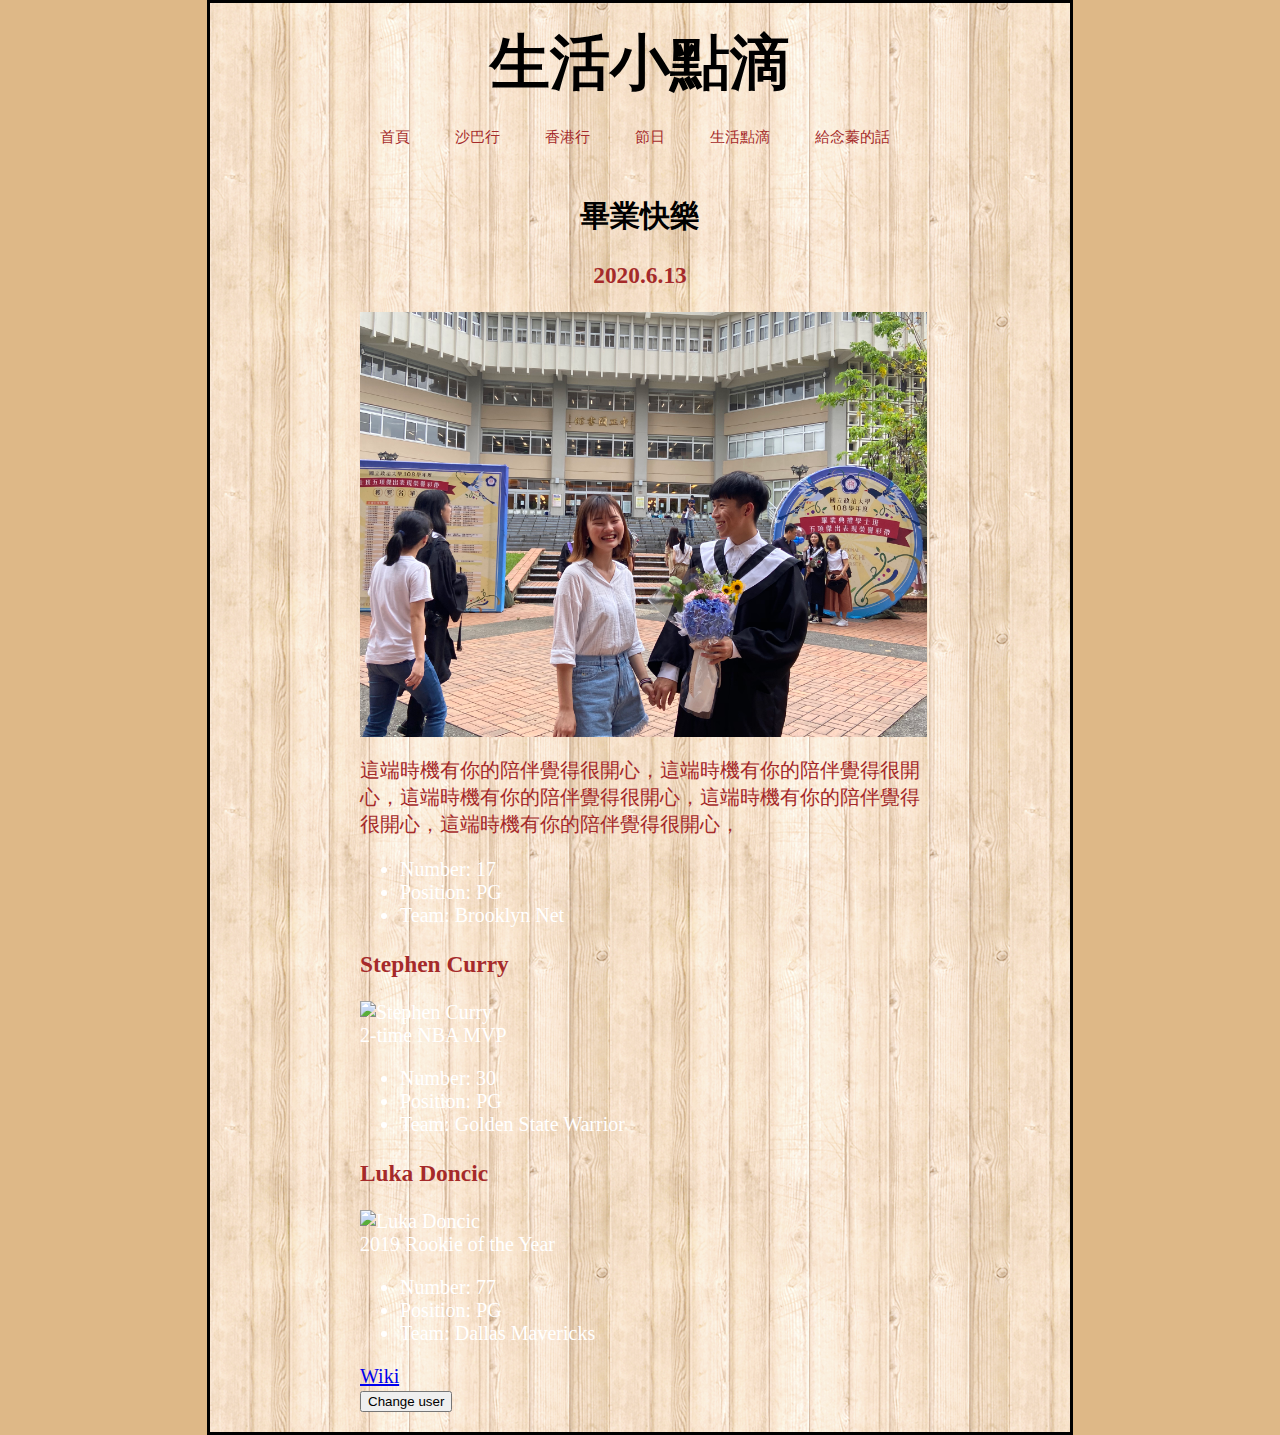
==== 生活點滴.html @ e82975a8 "0813" ====
<!DOCTYPE html>
<html>
  <head>
    <meta charset="utf-8">
    <title>Jane & Kevin</title>
    <link href="styles/style.css" rel="stylesheet" type="text/css">
  </head>
  <body background="images/background.png"> 
    <h1>生活小點滴</h1>
    <div id="myDiv">
        <ul>
            <li><a href="index.html">首頁</a></li>
            <li><a href="沙巴行.html">沙巴行</a></li>
            <li><a href="香港行.html">香港行</a></li>
            <li><a href="節日.html">節日</a></li>
            <li><a href="生活點滴.html">生活點滴</a></li>
            <li><a href="給念蓁的話.html">給念蓁的話</a></li>      
        </ul>
    </div>
    <br>

    <h2 align="center">畢業快樂</h2>
    
    <h3 class="date" align="center">2020.6.13</h3>
      <img src="images/grad.jpg" id='1' alt="Jeremy Lin" align="center"
          width="567"
          hight="330"
          title="library">
      <!-- <figcaption>笑得好開心</figcaption> -->
    
      <p>這端時機有你的陪伴覺得很開心，這端時機有你的陪伴覺得很開心，這端時機有你的陪伴覺得很開心，這端時機有你的陪伴覺得很開心，這端時機有你的陪伴覺得很開心，</p>
      <ul> 
          <li>Number: 17</li>
          <li>Position: PG</li>
          <li>Team: Brooklyn Net</li>
      </ul>

      <!-- <video src="video/lin.mp4" controls width="567" height="330" poster="images/lin_kill_raptor.jpg"></video> -->

    <h3 class="date">Stephen Curry</h3>
      <img src="images/curry.jpg" id='2' alt="Stephen Curry"
          width="567"
          hight="330"
          title="Stephen Curry">
      <figcaption>2-time NBA MVP</figcaption>

      <ul> 
          <li>Number: 30</li>
          <li>Position: PG</li>
          <li>Team: Golden State Warrior</li>
      </ul>

    <h3 class="date">Luka Doncic</h3>
      <img src="images/doncic.jpg" id='3' alt="Luka Doncic"
          width="567"
          hight="330"
          title="Luka Doncic">
      <figcaption>2019 Rookie of the Year</figcaption>

      <ul> 
          <li>Number: 77</li>
          <li>Position: PG</li>
          <li>Team: Dallas Mavericks</li>
      </ul>

    <a href="https://en.wikipedia.org/wiki/Jeremy_Lin">Wiki</a><br>

    <button>Change user</button>
    <script src="scripts/main.js"></script>
  </body>
</html>
---- styles/style.css ----
h1 {
    margin: 0;
    padding: 20px 0; 
    font-size: 60px;
    text-align: center;
    color: black;
    /* text-shadow: 5px 5px 3px rgb(121, 110, 110); */
}

h2 {
    color: black;
}

p {
    color: brown;
}

html {
    font-size: 20px; /* px means 'pixels': the base font size is now 20 pixels high  */
    font-family: 'Source Serif Pro', serif;
    background-color:burlywood;
}

body {
    width: 560px;
    margin: 0 auto;
    /* background-color: #F0F45E; */
    padding: 0 150px 20px 150px;
    border: 3px solid black;
    color: white;
}

.date {
    color:brown;
}

#myDiv ul {
    list-style: none;
    /* border: 1px solid black; */

    width: 580px;
    margin: 0;
    padding: 0;
    overflow: hidden; /* 超過範圍隱藏 */
    white-space: nowrap; /* 不斷行 */
}

#myDiv ul li{display: inline; /* 水平排列 */}
#myDiv ul li a {
    display: inline-block;  /* 水平內顯示為區塊 */
    /* border: 2px solid lightcoral; */
    padding:0 20px;
    color:brown;
    text-decoration:none;
    font-size:15px;
    line-height:21px;
}
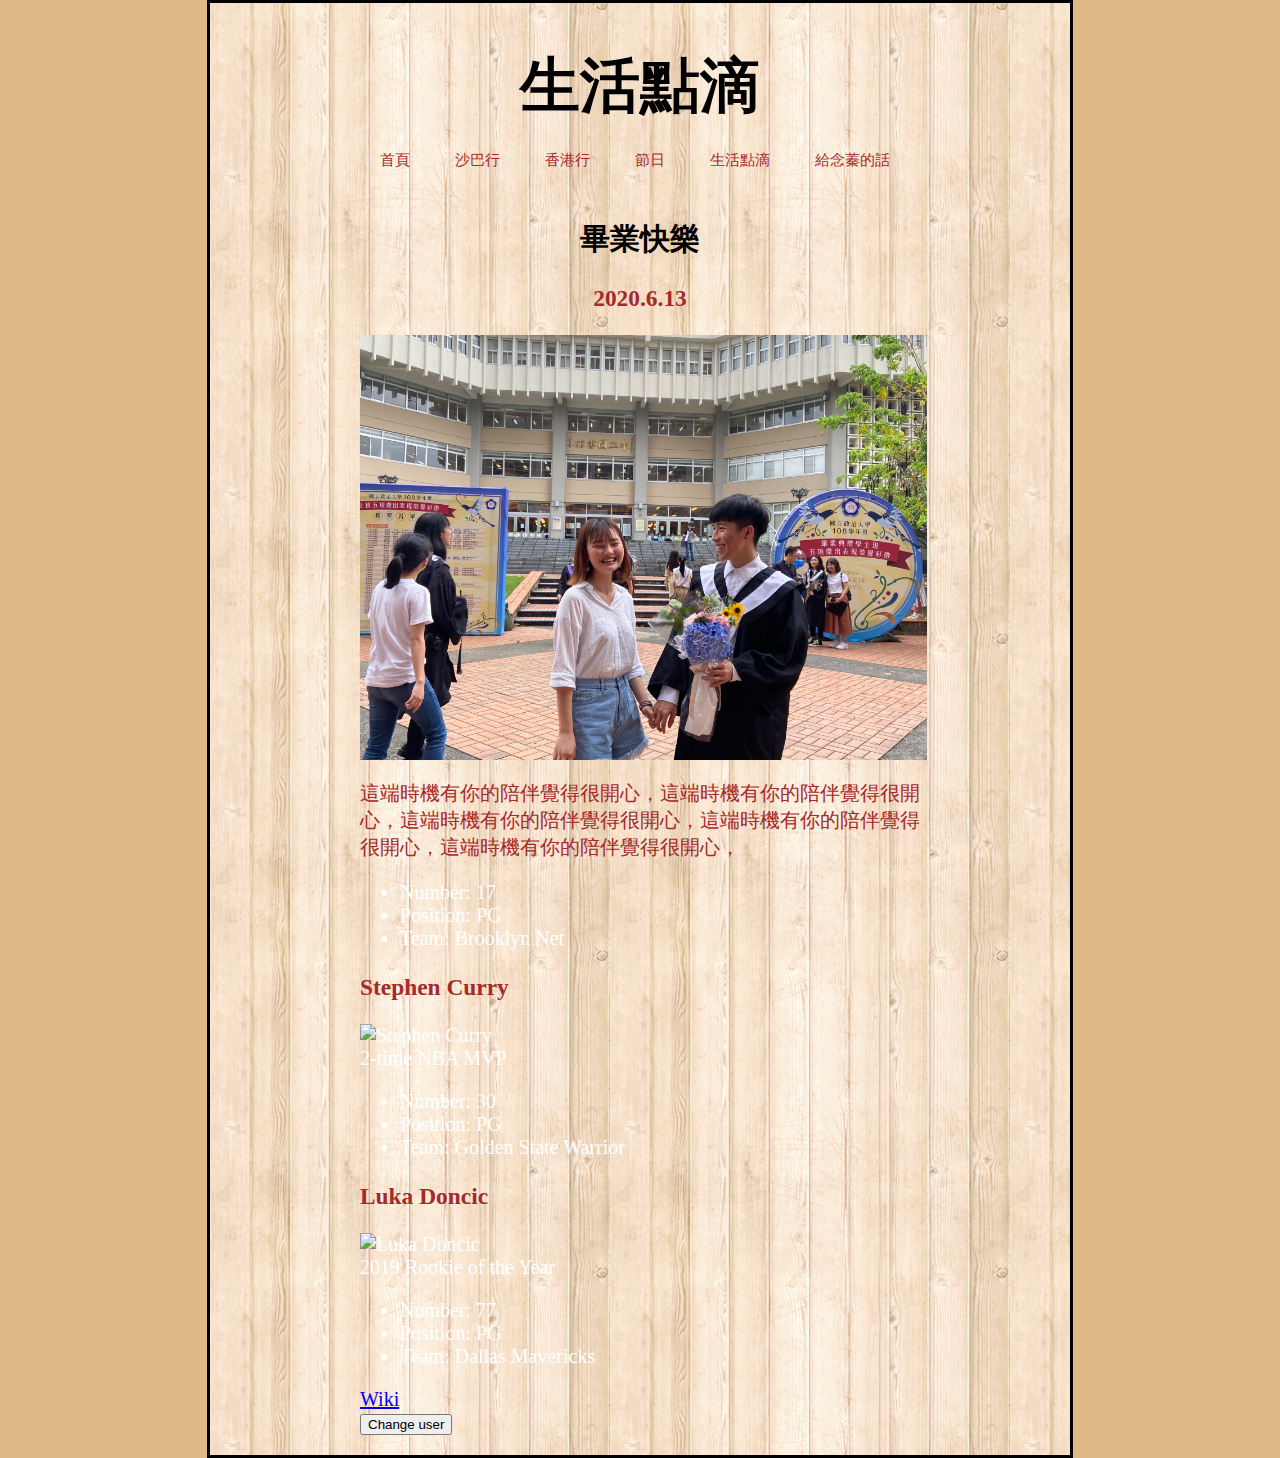
==== commit fb62c956: "modified" ====
--- a/生活點滴.html
+++ b/生活點滴.html
@@ -6,7 +6,8 @@
     <link href="styles/style.css" rel="stylesheet" type="text/css">
   </head>
   <body background="images/background.png"> 
-    <h1>生活小點滴</h1>
+    <br>
+    <h1>生活點滴</h1>
     <div id="myDiv">
         <ul>
             <li><a href="index.html">首頁</a></li>
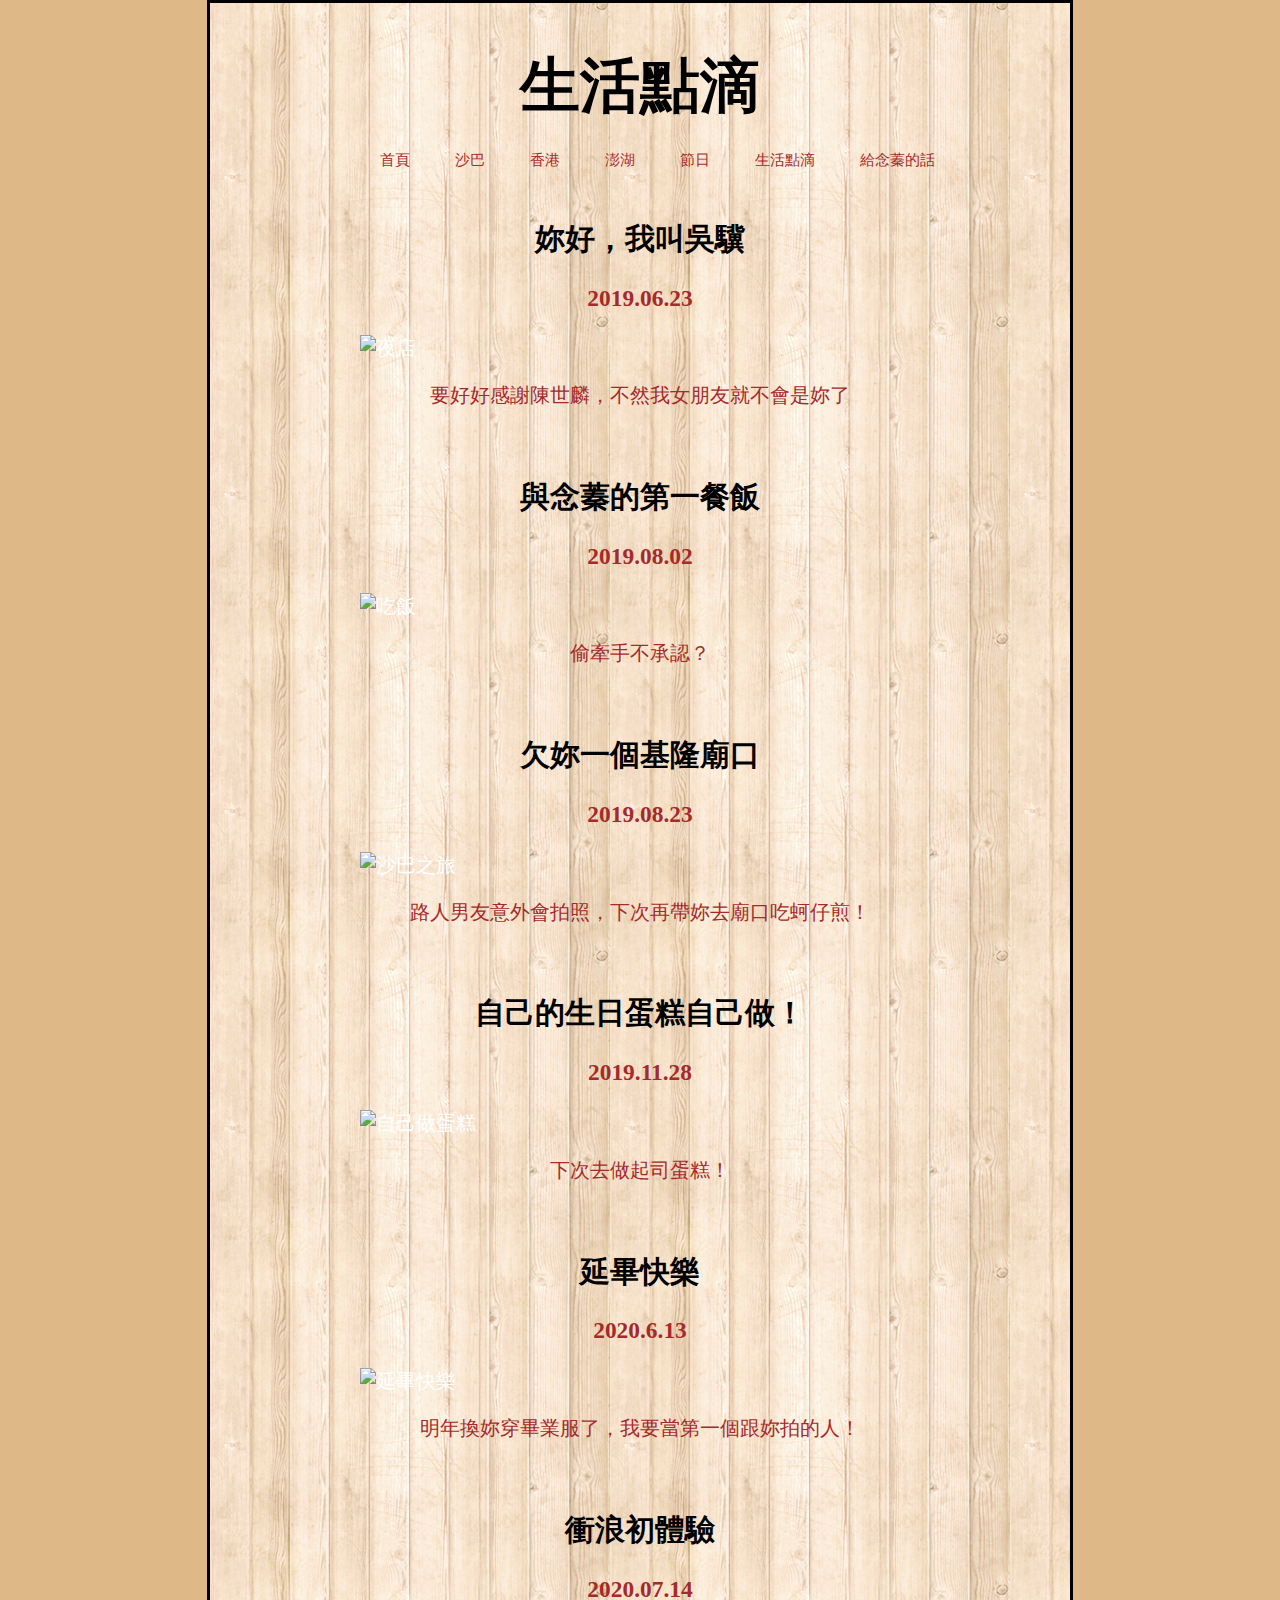
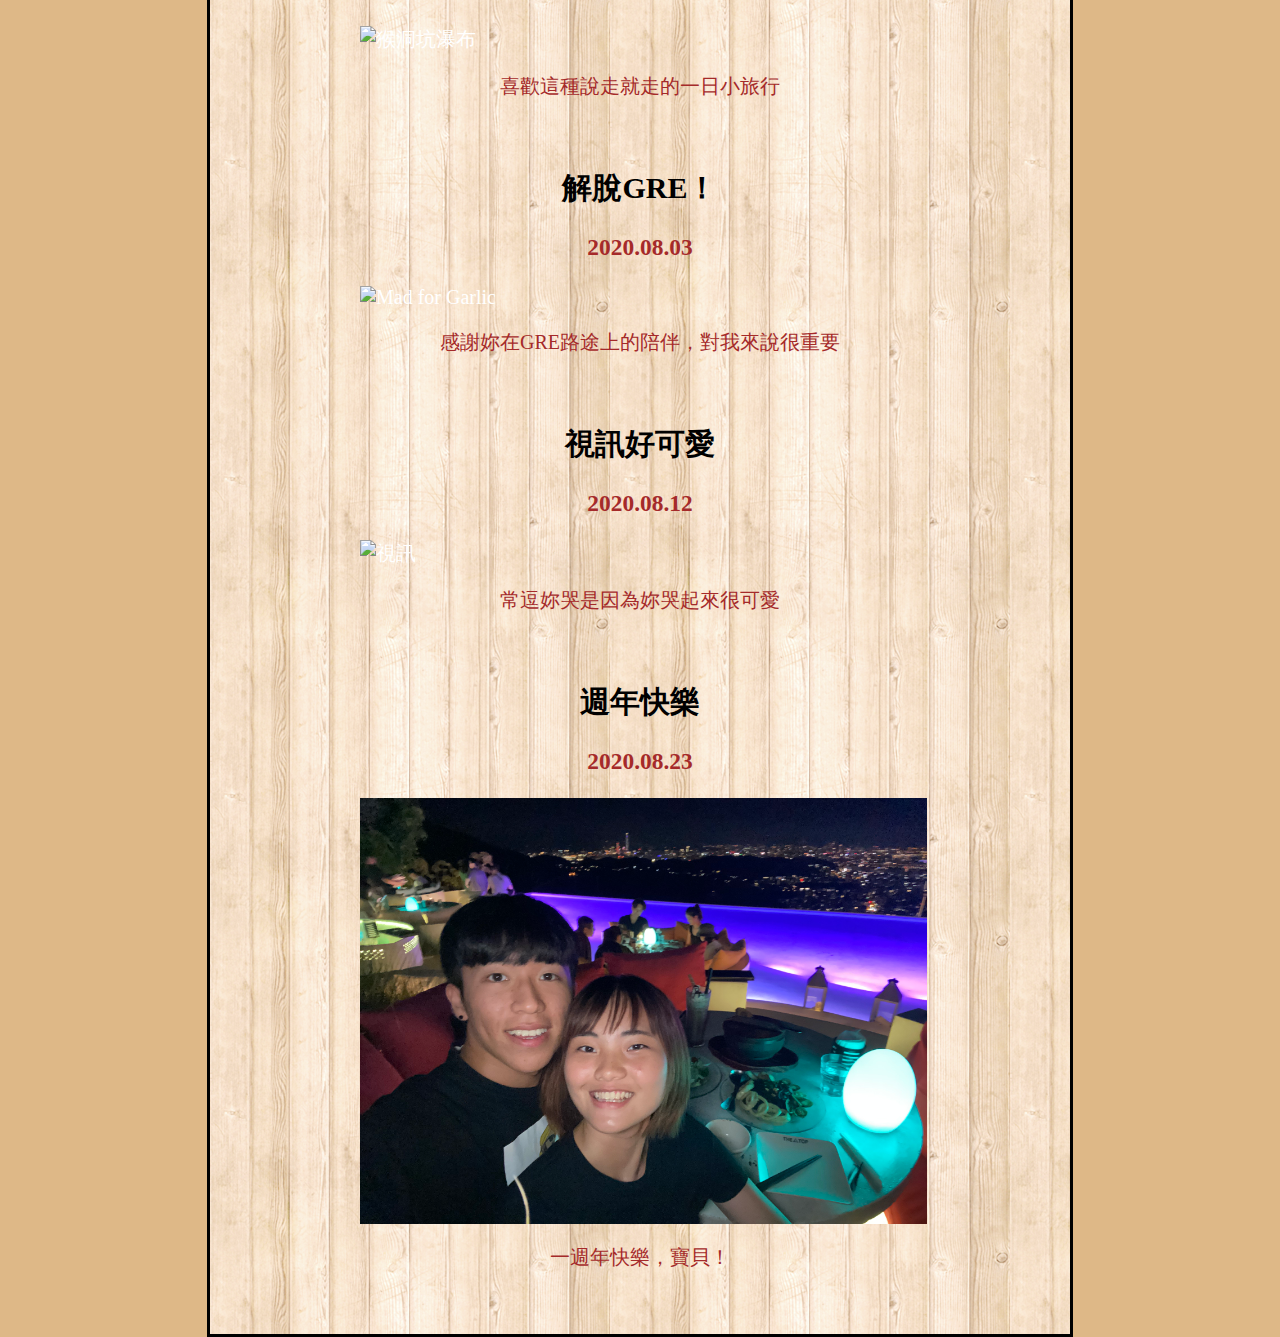
==== commit 3010f9ca: "0825" ====
--- a/生活點滴.html
+++ b/生活點滴.html
@@ -9,64 +9,99 @@
     <br>
     <h1>生活點滴</h1>
     <div id="myDiv">
-        <ul>
-            <li><a href="index.html">首頁</a></li>
-            <li><a href="沙巴行.html">沙巴行</a></li>
-            <li><a href="香港行.html">香港行</a></li>
-            <li><a href="節日.html">節日</a></li>
-            <li><a href="生活點滴.html">生活點滴</a></li>
-            <li><a href="給念蓁的話.html">給念蓁的話</a></li>      
-        </ul>
+      <ul>
+          <li><a href="index.html">首頁</a></li>
+          <li><a href="沙巴.html">沙巴</a></li>
+          <li><a href="香港.html">香港</a></li>
+          <li><a href="澎湖.html">澎湖</a></li>
+          <li><a href="節日.html">節日</a></li>
+          <li><a href="生活點滴.html">生活點滴</a></li>
+          <li><a href="給念蓁的話.html">給念蓁的話</a></li>      
+      </ul>
     </div>
     <br>
 
-    <h2 align="center">畢業快樂</h2>
-    
+    <h2 align="center">妳好，我叫吳驥</h2>
+    <h3 class="date" align="center">2019.06.23</h3>
+    <img src="images/生活點滴/夜店.jpg" id='1' alt="夜店" align="center"
+        width="567"
+        hight="330"
+        title="妳好，我叫吳驥">
+    <p align="center">要好好感謝陳世麟，不然我女朋友就不會是妳了</p>
+    <br>
+
+    <h2 align="center">與念蓁的第一餐飯</h2>
+    <h3 class="date" align="center">2019.08.02</h3>
+    <img src="images/生活點滴/吃飯.jpg" id='1' alt="吃飯" align="center"
+        width="567"
+        hight="330"
+        title="與念蓁的第一餐飯">
+    <p align="center">偷牽手不承認？</p>
+    <br>
+
+    <h2 align="center">欠妳一個基隆廟口</h2>
+    <h3 class="date" align="center">2019.08.23</h3>
+    <img src="images/生活點滴/象鼻岩.jpg" id='1' alt="沙巴之旅" align="center"
+        width="567"
+        hight="330"
+        title="欠妳一個基隆廟口">
+    <p align="center">路人男友意外會拍照，下次再帶妳去廟口吃蚵仔煎！</p>
+    <br>
+
+    <h2 align="center">自己的生日蛋糕自己做！</h2>
+    <h3 class="date" align="center">2019.11.28</h3>
+    <img src="images/生活點滴/自己做.jpg" id='1' alt="自己做蛋糕" align="center"
+        width="567"
+        hight="330"
+        title="自己做蛋糕">
+    <p align="center">下次去做起司蛋糕！</p>
+    <br>
+
+    <h2 align="center">延畢快樂</h2>
     <h3 class="date" align="center">2020.6.13</h3>
-      <img src="images/grad.jpg" id='1' alt="Jeremy Lin" align="center"
-          width="567"
-          hight="330"
-          title="library">
-      <!-- <figcaption>笑得好開心</figcaption> -->
-    
-      <p>這端時機有你的陪伴覺得很開心，這端時機有你的陪伴覺得很開心，這端時機有你的陪伴覺得很開心，這端時機有你的陪伴覺得很開心，這端時機有你的陪伴覺得很開心，</p>
-      <ul> 
-          <li>Number: 17</li>
-          <li>Position: PG</li>
-          <li>Team: Brooklyn Net</li>
-      </ul>
+    <img src="images/生活點滴/畢業.jpg" id='1' alt="延畢快樂" align="center"
+        width="567"
+        hight="330"
+        title="延畢快樂">
+    <p align="center">明年換妳穿畢業服了，我要當第一個跟妳拍的人！</p>
+    <br>
 
-      <!-- <video src="video/lin.mp4" controls width="567" height="330" poster="images/lin_kill_raptor.jpg"></video> -->
+    <h2 align="center">衝浪初體驗</h2>
+    <h3 class="date" align="center">2020.07.14</h3>
+    <img src="images/生活點滴/衝浪.jpg" id='1' alt="猴洞坑瀑布" align="center"
+        width="567"
+        hight="330"
+        title="衝浪初體驗">
+    <p align="center">喜歡這種說走就走的一日小旅行</p>
+    <br>
 
-    <h3 class="date">Stephen Curry</h3>
-      <img src="images/curry.jpg" id='2' alt="Stephen Curry"
-          width="567"
-          hight="330"
-          title="Stephen Curry">
-      <figcaption>2-time NBA MVP</figcaption>
+    <h2 align="center">解脫GRE！</h2>
+    <h3 class="date" align="center">2020.08.03</h3>
+    <img src="images/生活點滴/gre.jpg" id='1' alt="Mad for Garlic" align="center"
+        width="567"
+        hight="330"
+        title="解脫GRE！">
+    <p align="center">感謝妳在GRE路途上的陪伴，對我來說很重要</p>
+    <br>
 
-      <ul> 
-          <li>Number: 30</li>
-          <li>Position: PG</li>
-          <li>Team: Golden State Warrior</li>
-      </ul>
+    <h2 align="center">視訊好可愛</h2>
+    <h3 class="date" align="center">2020.08.12</h3>
+    <img src="images/生活點滴/視訊.png" id='1' alt="視訊" align="center"
+        width="567"
+        hight="330"
+        title="視訊好可愛">
+    <p align="center">常逗妳哭是因為妳哭起來很可愛</p>
+    <br>
 
-    <h3 class="date">Luka Doncic</h3>
-      <img src="images/doncic.jpg" id='3' alt="Luka Doncic"
-          width="567"
-          hight="330"
-          title="Luka Doncic">
-      <figcaption>2019 Rookie of the Year</figcaption>
+    <h2 align="center">週年快樂</h2>
+    <h3 class="date" align="center">2020.08.23</h3>
+    <img src="images/生活點滴/週年.jpg" id='1' alt="週年快樂" align="center"
+        width="567"
+        hight="330"
+        title="週年快樂">
+    <p align="center">一週年快樂，寶貝！</p>
+    <br>
 
-      <ul> 
-          <li>Number: 77</li>
-          <li>Position: PG</li>
-          <li>Team: Dallas Mavericks</li>
-      </ul>
-
-    <a href="https://en.wikipedia.org/wiki/Jeremy_Lin">Wiki</a><br>
-
-    <button>Change user</button>
     <script src="scripts/main.js"></script>
   </body>
 </html> 